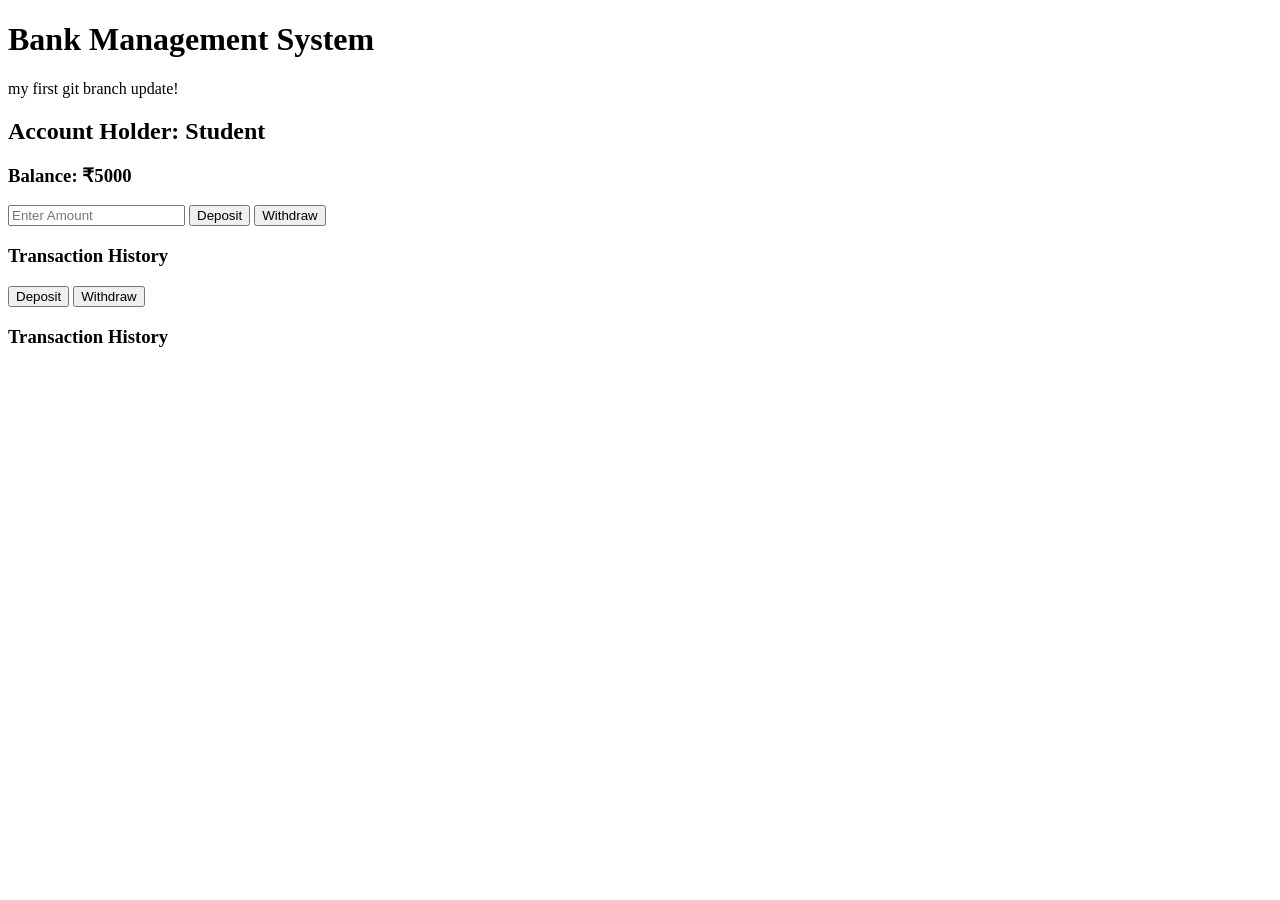
==== index.html @ b6f94f89 "Rename Bank.html to index.html" ====
<!DOCTYPE html>
<html>
<head>
    <title>Bank Management System</title>
    <link rel="stylesheet" href="style.css">
</head>
<body>

<div class="container">
    <h1>Bank Management System</h1>

    <p>my first git branch update!</p>

    <h2>Account Holder: Student</h2>
    <h3>Balance: ₹<span id="balance">5000</span></h3>

    <input type="number" id="amount"
    placeholder="Enter Amount">

    <button onclick="deposit()">Deposit</button>
    <button onclick="withdraw()">Withdraw</button>

    <h3>Transaction History</h3>
    <ul id="history"></ul>
    <button onclick="deposit()">Deposit</button>
    <button onclick="withdraw()">Withdraw</button>

    <h3>Transaction History</h3>
    <ul id="history"></ul>
</div>

<script src="script.js"></script>
</body>
</html>
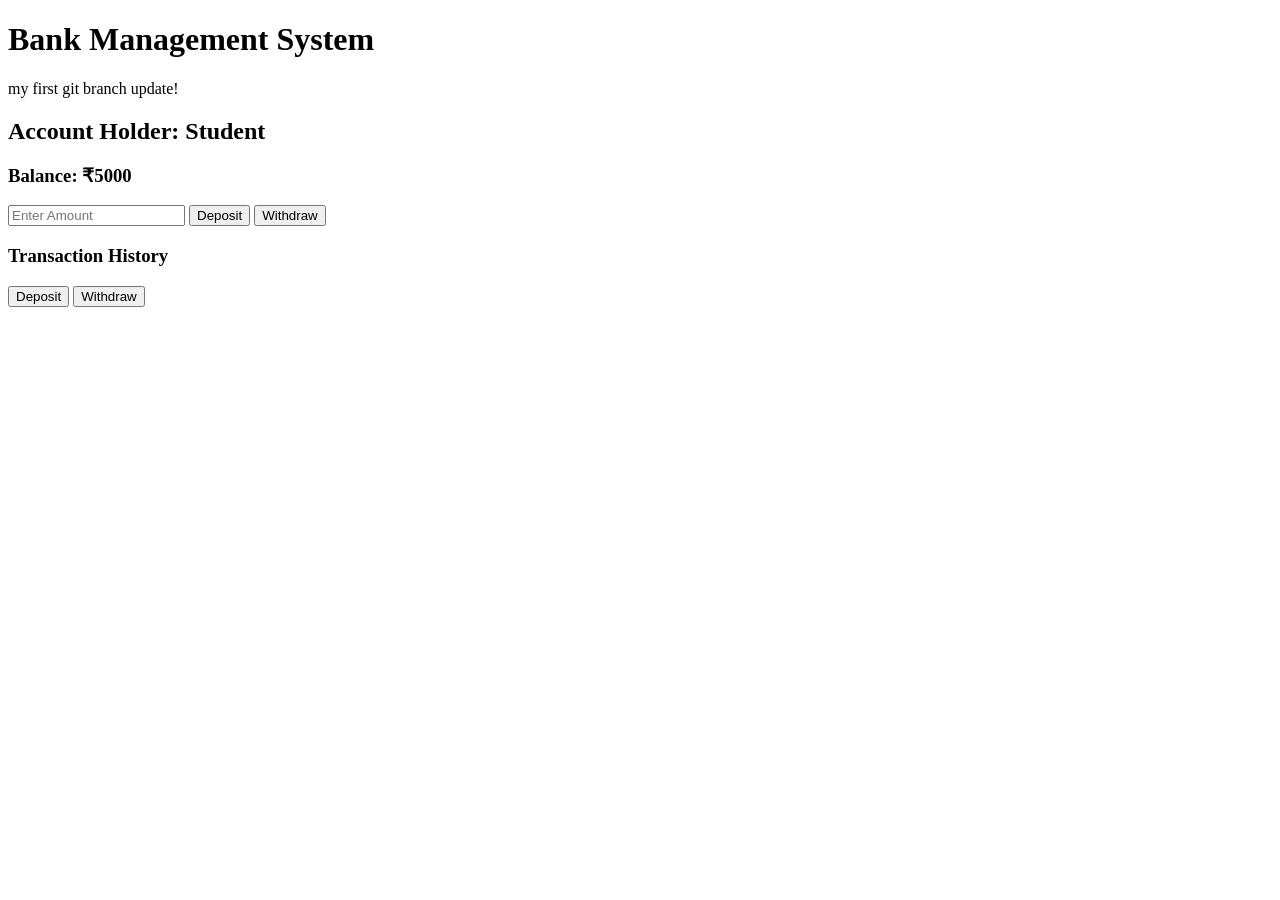
==== commit 8979cb0a: "Remove duplicate transaction history section Removed duplicate transaction history section from HTML" ====
--- a/index.html
+++ b/index.html
@@ -22,13 +22,12 @@
 
     <h3>Transaction History</h3>
     <ul id="history"></ul>
+    
     <button onclick="deposit()">Deposit</button>
     <button onclick="withdraw()">Withdraw</button>
 
-    <h3>Transaction History</h3>
-    <ul id="history"></ul>
 </div>
 
-<script src="script.js"></script>
+<script src="REC.js"></script>
 </body>
 </html>
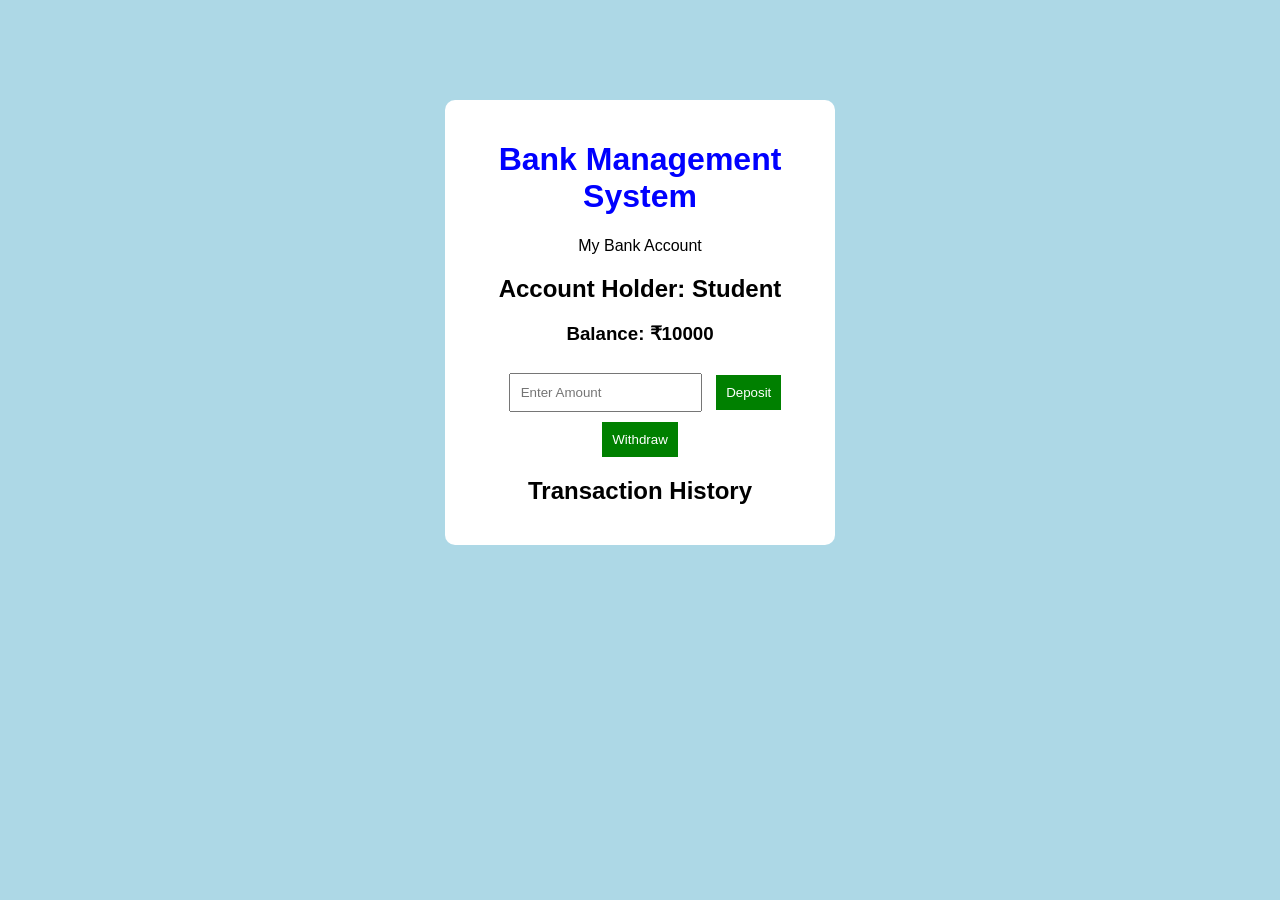
==== commit 13306647: "Update index.html for bank management system" ====
--- a/index.html
+++ b/index.html
@@ -2,30 +2,25 @@
 <html>
 <head>
     <title>Bank Management System</title>
-    <link rel="stylesheet" href="style.css">
+    <link rel="stylesheet" href="sp.css">
 </head>
 <body>
 
 <div class="container">
     <h1>Bank Management System</h1>
 
-    <p>my first git branch update!</p>
+    <p>My Bank Account</p>
 
     <h2>Account Holder: Student</h2>
-    <h3>Balance: ₹<span id="balance">5000</span></h3>
+    <h3>Balance: ₹<span id="balance">10000</span></h3>
 
-    <input type="number" id="amount"
+    <input type="number"
     placeholder="Enter Amount">
+    
+    <button>Deposit</button>
+    <button>Withdraw</button>
 
-    <button onclick="deposit()">Deposit</button>
-    <button onclick="withdraw()">Withdraw</button>
-
-    <h3>Transaction History</h3>
-    <ul id="history"></ul>
-    
-    <button onclick="deposit()">Deposit</button>
-    <button onclick="withdraw()">Withdraw</button>
-
+    <h2>Transaction History</h2>
 </div>
 
 <script src="REC.js"></script>
--- a/sp.css
+++ b/sp.css
@@ -0,0 +1,34 @@
+body {
+    font-family: Arial;
+    background: lightblue;
+    text-align: center;
+}
+
+.container {
+    background: white;
+    width: 350px;
+    margin: 100px auto;
+    padding: 20px;
+    border-radius: 10px;
+}
+
+h1 {
+    color: blue;
+}
+
+input {
+    padding: 10px;
+    margin: 10px;
+}
+
+button {
+    padding: 10px;
+    background: green;
+    color: white;
+    border: none;
+    cursor: pointer;
+}
+
+button:hover {
+    background: darkgreen;
+}
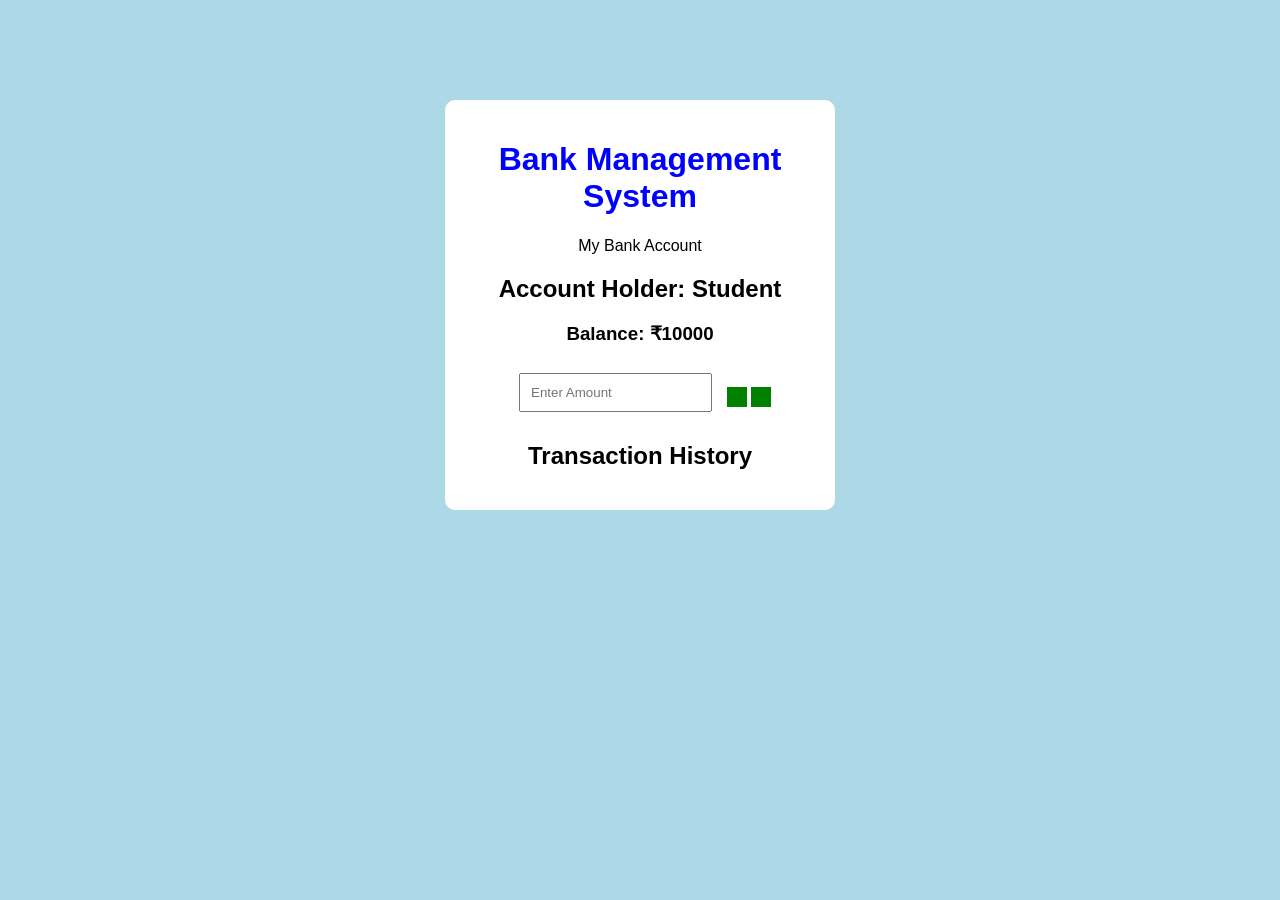
==== commit da7adec5: "Add onclick handlers to Deposit and Withdraw buttons" ====
--- a/index.html
+++ b/index.html
@@ -17,8 +17,8 @@
     <input type="number"
     placeholder="Enter Amount">
     
-    <button>Deposit</button>
-    <button>Withdraw</button>
+    <button onclick="Deposit()"></button>
+    <button onclick="Withdraw()"></button>
 
     <h2>Transaction History</h2>
 </div>
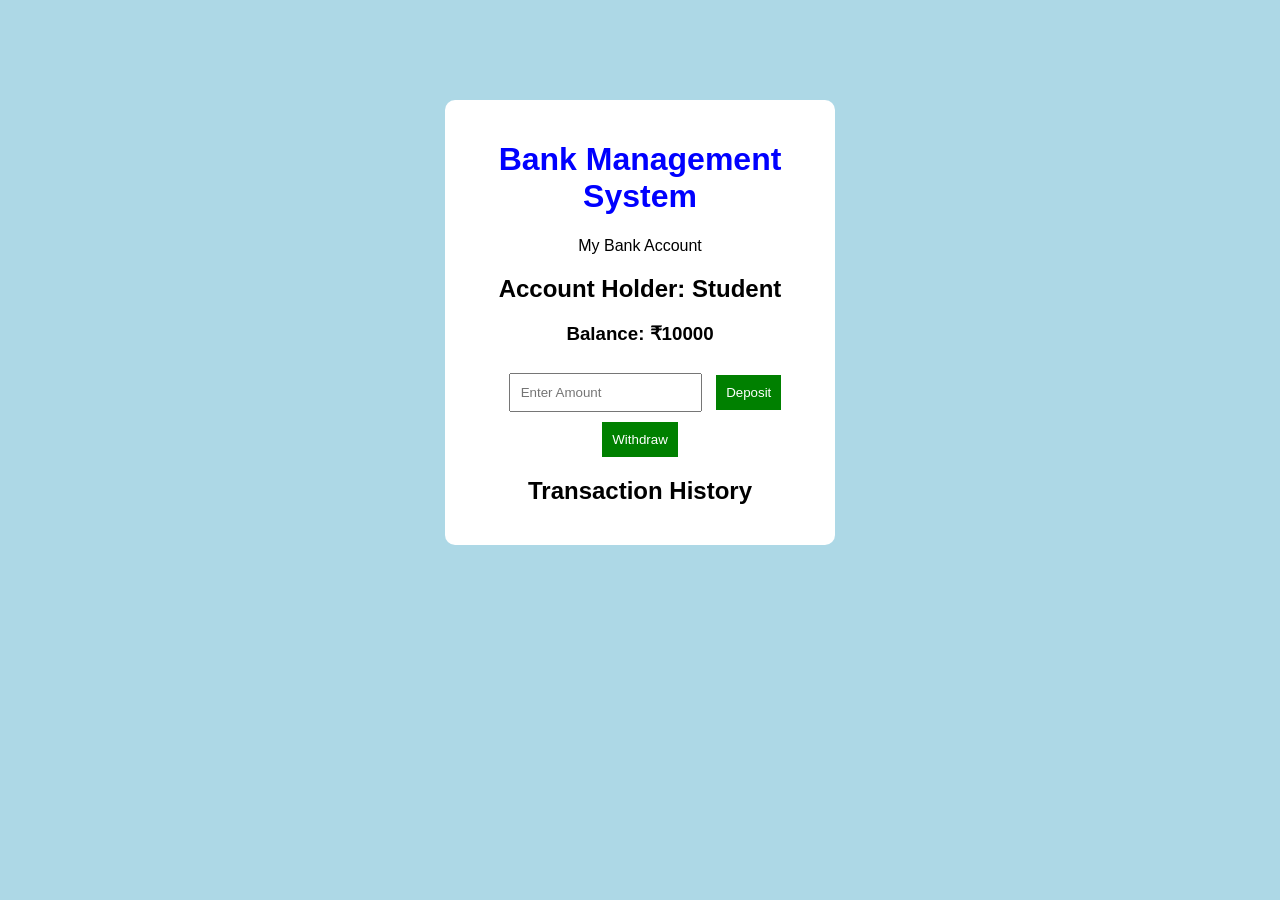
==== commit 56b520f4: "Rename deposit and withdraw functions in HTML" ====
--- a/index.html
+++ b/index.html
@@ -14,15 +14,15 @@
     <h2>Account Holder: Student</h2>
     <h3>Balance: ₹<span id="balance">10000</span></h3>
 
-    <input type="number"
+    <input type="number" id="amount"
     placeholder="Enter Amount">
     
-    <button onclick="Deposit()"></button>
-    <button onclick="Withdraw()"></button>
+    <button onclick="DepositMoney()">Deposit</button>
+    <button onclick="WithdrawMoney()">Withdraw</button>
 
     <h2>Transaction History</h2>
 </div>
-
+    
 <script src="REC.js"></script>
 </body>
 </html>
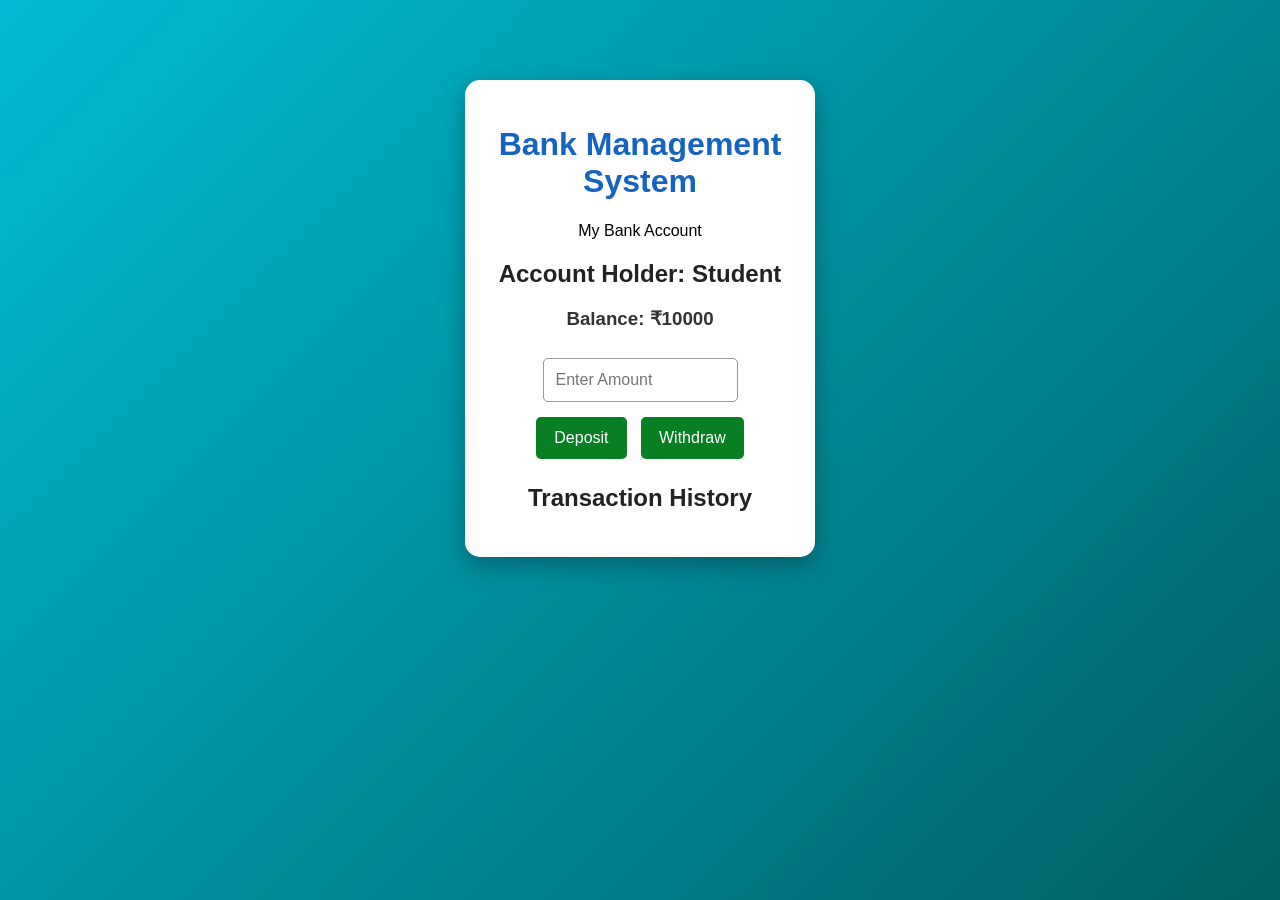
==== commit 6d1cb862: "Fix indentation for link tag in index.html" ====
--- a/index.html
+++ b/index.html
@@ -2,8 +2,8 @@
 <html>
 <head>
     <title>Bank Management System</title>
-    <link rel="stylesheet" href="sp.css">
-</head>
+     <link rel="stylesheet" href="sp.css">
+   </head>
 <body>
 
 <div class="container">
@@ -21,6 +21,7 @@
     <button onclick="WithdrawMoney()">Withdraw</button>
 
     <h2>Transaction History</h2>
+    <ul id="history"></ul>
 </div>
     
 <script src="REC.js"></script>
--- a/sp.css
+++ b/sp.css
@@ -1,34 +1,59 @@
 body {
-    font-family: Arial;
-    background: lightblue;
+    font-family: Arial, sans-serif;
+    background: linear-gradient(135deg, #00bcd4, #006064);
     text-align: center;
+    margin: 0;
+    padding: 30px 10px;
+    min-height: 100vh;
+    box-sizing: border-box;
 }
 
 .container {
     background: white;
     width: 350px;
-    margin: 100px auto;
-    padding: 20px;
-    border-radius: 10px;
+    max-width: 90%;
+    margin: 50px auto;
+    padding: 25px;
+    border-radius: 15px;
+    box-shadow: 0 8px 25px rgba(0, 0, 0, 0.3);
+    box-sizing: border-box;
 }
 
 h1 {
-    color: blue;
+    color: #1565c0;
+    font-size: 32px;
+}
+
+h2 {
+    color: #222;
+}
+
+h3 {
+    color: #333;
 }
 
 input {
-    padding: 10px;
-    margin: 10px;
+    padding: 12px;
+    margin: 10px 5px;
+    width: 65%;
+    max-width: 250px;
+    border: 1px solid #999;
+    border-radius: 5px;
+    font-size: 16px;
+    box-sizing: border-box;
 }
 
 button {
-    padding: 10px;
-    background: green;
+    padding: 12px 18px;
+    background: #087f23;
     color: white;
     border: none;
+    border-radius: 5px;
     cursor: pointer;
+    font-size: 16px;
+    margin: 5px;
 }
 
 button:hover {
-    background: darkgreen;
-}+    background: #004d1a;
+}
